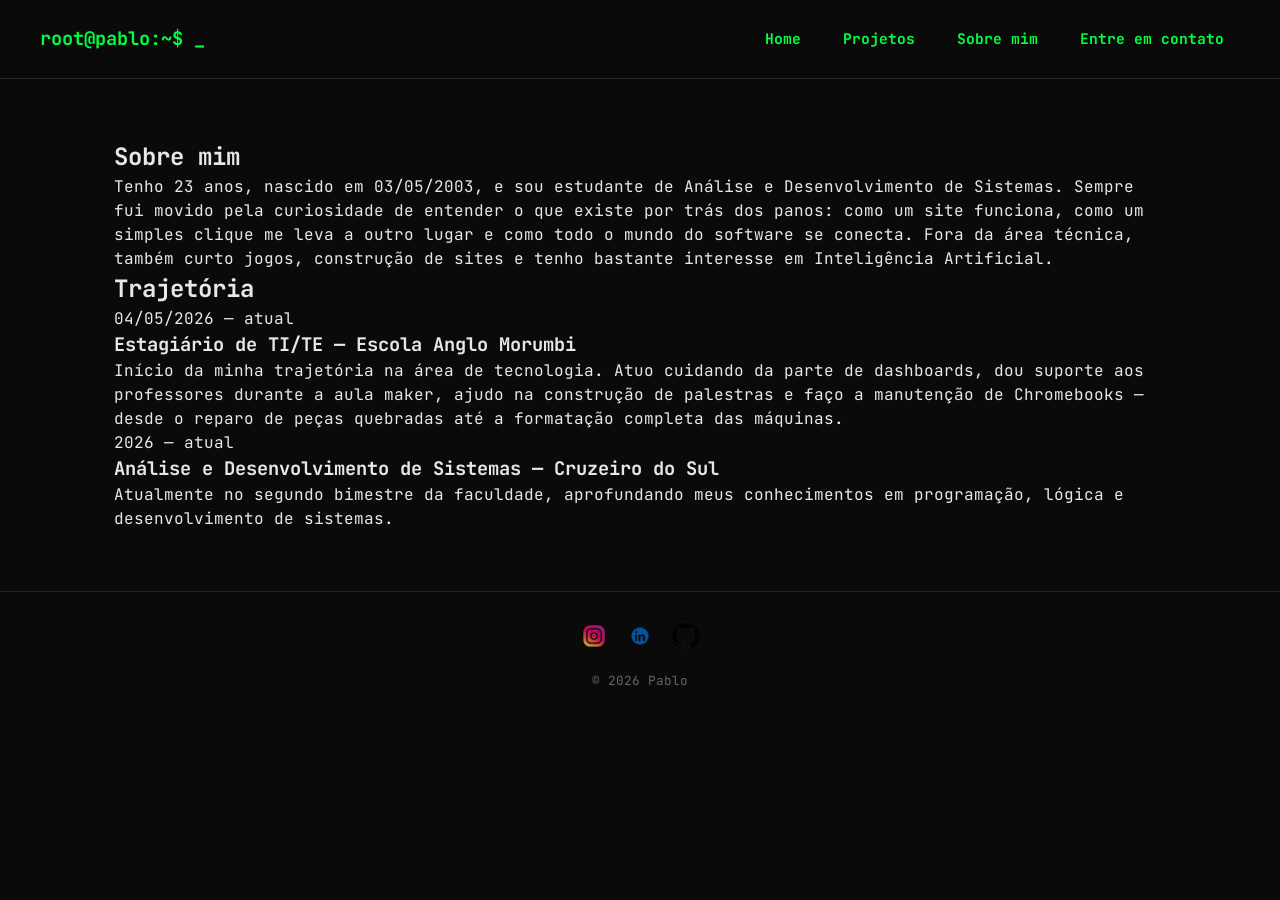
==== sobremin.html @ 2b69fd49 "80%" ====
<!DOCTYPE html>
<html lang="pt-br">
<head>
    <meta charset="UTF-8">
    <meta name="viewport" content="width=device-width, initial-scale=1.0">
    <title>Sobre mim // Pablo</title>
    <link rel="stylesheet" href="css/style.css">
    <link rel="preconnect" href="https://fonts.googleapis.com">
    <link rel="preconnect" href="https://fonts.gstatic.com" crossorigin>
    <link href="https://fonts.googleapis.com/css2?family=JetBrains+Mono:wght@400;500;700&display=swap" rel="stylesheet">
    <link rel="stylesheet" href="css/sobre.css">
    <script src="script.js"></script>
</head>
<body>

    <header id="cabecalho">
        <div class="logo">
            <span class="prompt">root@pablo</span><span class="colon">:</span><span class="path">~$</span>
            <span class="cursor">_</span>
        </div>

        <nav id="menu">
            <ul>
                <li><a href="index.html">Home</a></li>
                <li><a href="projetos.html">Projetos</a></li>
                <li><a href="sobre.html">Sobre mim</a></li>
                <li><a href="contato.html">Entre em contato</a></li>
            </ul>
        </nav>
    </header>

    <main>

        <section id="sobre" class="sobre-intro">
            <h1 class="sobre-title">Sobre mim</h1>
            <p class="sobre-texto">
                Tenho 23 anos, nascido em 03/05/2003, e sou estudante de Análise e Desenvolvimento
                de Sistemas. Sempre fui movido pela curiosidade de entender o que existe por trás
                dos panos: como um site funciona, como um simples clique me leva a outro lugar e
                como todo o mundo do software se conecta. Fora da área técnica, também curto jogos,
                construção de sites e tenho bastante interesse em Inteligência Artificial.
            </p>
        </section>

        <section id="timeline" class="timeline-section">
            <h2>Trajetória</h2>

            <div class="timeline">

                <div class="timeline-item">
                    <span class="timeline-tag">04/05/2026 — atual</span>
                    <h3>Estagiário de TI/TE — Escola Anglo Morumbi</h3>
                    <p>
                        Início da minha trajetória na área de tecnologia. Atuo cuidando da parte de
                        dashboards, dou suporte aos professores durante a aula maker, ajudo na
                        construção de palestras e faço a manutenção de Chromebooks — desde o reparo
                        de peças quebradas até a formatação completa das máquinas.
                    </p>
                </div>

                <div class="timeline-item">
                    <span class="timeline-tag">2026 — atual</span>
                    <h3>Análise e Desenvolvimento de Sistemas — Cruzeiro do Sul</h3>
                    <p>
                        Atualmente no segundo bimestre da faculdade, aprofundando meus conhecimentos
                        em programação, lógica e desenvolvimento de sistemas.
                    </p>
                </div>

            </div>
        </section>

    </main>

    <footer id="rodape">
        <div class="social-links">
            <a href="https://www.instagram.com/pabloo.zo/" target="_blank" rel="noopener" class="social-icon">
                <img src="imagens_/logo-insta.jpg" alt="Instagram">
            </a>
            <a href="https://www.linkedin.com/in/pablo-dias-de-oliveira-541311244" target="_blank" rel="noopener" class="social-icon">
                <img src="imagens_/logo-linkdin.png" alt="LinkedIn">
            </a>
            <a href="https://github.com/PabloD2363" target="_blank" rel="noopener" class="social-icon">
                <img src="imagens_/logo-github.png" alt="GitHub">
            </a>
        </div>
        <p>© 2026 Pablo</p>
    </footer>

</body>
</html>
---- css/style.css ----
@charset "UTF-8";

/* ===== RESET E BASE ===== */
* {
    margin: 0;
    padding: 0;
    box-sizing: border-box;
}

body {
    background-color: #0a0a0a;
    color: #e8e8e8;
    font-family: "JetBrains Mono", "Share Tech Mono", monospace;
    line-height: 1.5;
}

a {
    text-decoration: none;
}

/* ===== CABEÇALHO ===== */
header#cabecalho {
    display: flex;
    justify-content: space-between;
    align-items: center;
    padding: 18px 40px;
    background-color: #0a0a0a;
    border-bottom: 1px solid #1f2b22;
}

header#cabecalho .logo {
    font-weight: 700;
    font-size: 14pt;
    color: #00ff41;
}

header#cabecalho .cursor {
    animation: blink 1s step-end infinite;
}

@keyframes blink {
    0%, 50% { opacity: 1; }
    51%, 100% { opacity: 0; }
}

/* ===== MENU ===== */
nav#menu ul {
    list-style: none;
    display: flex;
    gap: 10px;
}

nav#menu li {
    transition: background-color 0.3s ease;
    border-radius: 3px;
}

nav#menu li:hover {
    background-color: rgba(0, 255, 65, 0.08);
}

nav#menu li a {
    display: block;
    padding: 10px 16px;
    color: #00ff41;
    font-weight: 700;
    font-size: 11pt;
    transition: color 0.3s ease, text-shadow 0.3s ease;
}

nav#menu li a:hover {
    color: #66ff8f;
    text-shadow: 0 0 8px rgba(0, 255, 65, 0.6);
}

/* ===== MAIN ===== */
main {
    max-width: 1100px;
    margin: 0 auto;
    padding: 60px 24px;
}

/* ===== HOME ===== */
.hero-section {
    display: flex;
    align-items: center;
    gap: 50px;
    flex-wrap: wrap;
    padding: 60px 0;
}

.hero-avatar {
    flex-shrink: 0;
}

.avatar-img {
    width: 320px;
    max-width: 100%;
    height: auto;
    image-rendering: pixelated;
    image-rendering: crisp-edges;
}

.welcome-title {
    color: #00ff41;
    font-size: 34pt;
    margin-bottom: 10px;
}

.welcome-subtitle {
    color: #e8e8e8;
    font-size: 14pt;
    opacity: 0.85;
}

/* ===== SKILLS ===== */
.skills-section {
    padding: 60px 0;
    border-top: 1px solid #1f2b22;
    text-align: center; /* Centraliza o título "Skills" */
}

.skills-section h2 {
    color: #00ff41;
    font-size: 20pt;
    margin-bottom: 30px;
}

.skills-grid {
    display: flex;
    flex-wrap: wrap;
    gap: 30px;
    justify-content: center; /* Centraliza todos os ícones no meio da página */
}

.skill-item {
    display: flex;
    flex-direction: column;
    align-items: center;
    gap: 10px;
}

.skill-item img {
    width: 64px;
    height: 64px;
    object-fit: contain;
    background-color: transparent;
}

.skill-item span {
    color: #e8e8e8;
    font-size: 10pt;
}

/* ===== CURRÍCULO ===== */
.cv-section {
    padding: 40px 0;
    border-top: 1px solid #1f2b22;
    text-align: center;
}

.btn-cv {
    display: inline-flex;
    align-items: center;
    gap: 10px;
    padding: 14px 28px;
    background-color: #00ff41;
    color: #0a0a0a;
    font-weight: 700;
    font-size: 11pt;
    border-radius: 4px;
    transition: all 0.25s ease;
}

.btn-cv:hover {
    background-color: #33ff66;
    box-shadow: 0 0 20px rgba(0, 255, 65, 0.5);
}

.btn-cv img {
    width: 20px;
    height: 20px;
}

/* ===== RODAPÉ ===== */
footer#rodape {
    text-align: center;
    padding: 30px;
    border-top: 1px solid #1f2b22;
}

.social-links {
    display: flex;
    justify-content: center;
    gap: 18px;
    margin-bottom: 14px;
}

.social-icon img {
    width: 28px;
    height: 28px;
    object-fit: contain;
    background-color: transparent;
    opacity: 0.8;
    transition: opacity 0.25s ease, transform 0.25s ease;
}

.social-icon:hover img {
    opacity: 1;
    transform: translateY(-3px);
}

footer#rodape p {
    color: #666;
    font-size: 9.5pt;
}

/* ===== RESPONSIVO ===== */
@media (max-width: 768px) {
    header#cabecalho {
        flex-direction: column;
        gap: 12px;
        padding: 14px 20px;
    }

    .hero-section {
        flex-direction: column;
        text-align: center;
        padding: 30px 0;
    }

    .welcome-title {
        font-size: 26pt;
    }

    .skills-grid {
        justify-content: center;
    }
}
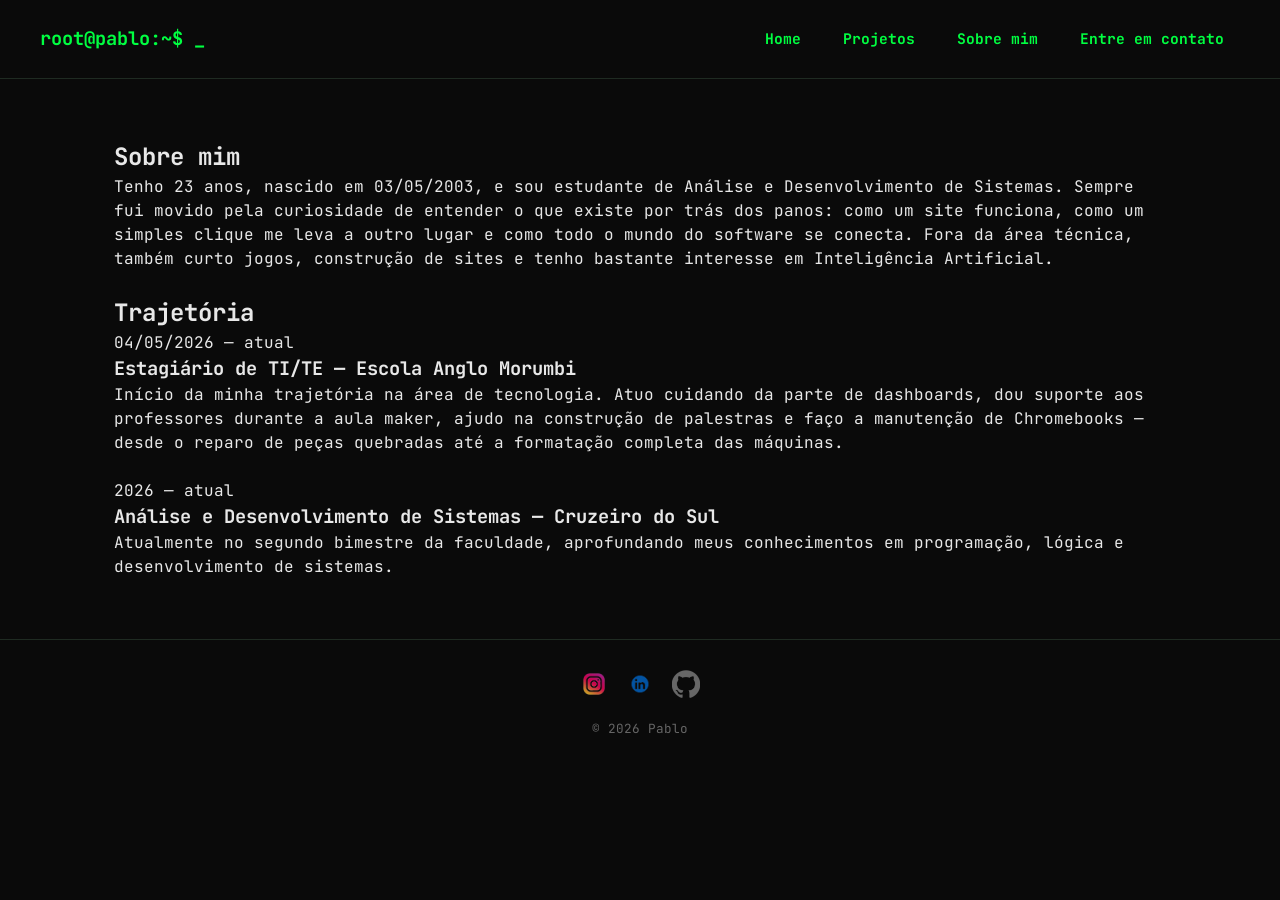
==== commit 778cf4cd: "84%" ====
--- a/sobremin.html
+++ b/sobremin.html
@@ -23,7 +23,7 @@
             <ul>
                 <li><a href="index.html">Home</a></li>
                 <li><a href="projetos.html">Projetos</a></li>
-                <li><a href="sobre.html">Sobre mim</a></li>
+                <li><a href="sobremin.html">Sobre mim</a></li>
                 <li><a href="contato.html">Entre em contato</a></li>
             </ul>
         </nav>
@@ -38,10 +38,10 @@
                 de Sistemas. Sempre fui movido pela curiosidade de entender o que existe por trás
                 dos panos: como um site funciona, como um simples clique me leva a outro lugar e
                 como todo o mundo do software se conecta. Fora da área técnica, também curto jogos,
-                construção de sites e tenho bastante interesse em Inteligência Artificial.
+                construção de sites e tenho bastante interesse em Inteligência Artificial.           
             </p>
         </section>
-
+</br>
         <section id="timeline" class="timeline-section">
             <h2>Trajetória</h2>
 
@@ -57,7 +57,7 @@
                         de peças quebradas até a formatação completa das máquinas.
                     </p>
                 </div>
-
+            </br>
                 <div class="timeline-item">
                     <span class="timeline-tag">2026 — atual</span>
                     <h3>Análise e Desenvolvimento de Sistemas — Cruzeiro do Sul</h3>
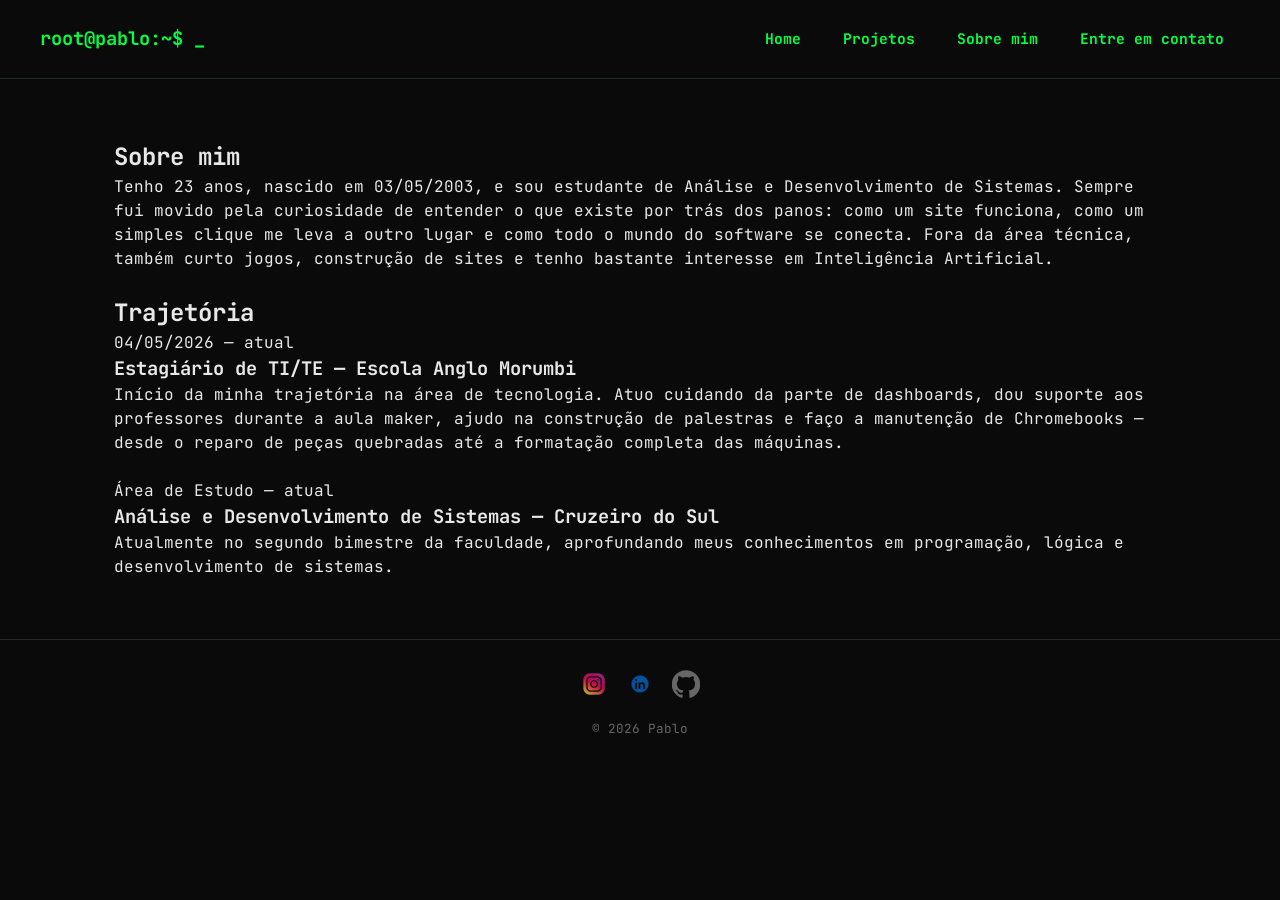
==== commit 33ac36c1: "85%" ====
--- a/sobremin.html
+++ b/sobremin.html
@@ -59,7 +59,7 @@
                 </div>
             </br>
                 <div class="timeline-item">
-                    <span class="timeline-tag">2026 — atual</span>
+                    <span class="timeline-tag"> Área de Estudo — atual</span>
                     <h3>Análise e Desenvolvimento de Sistemas — Cruzeiro do Sul</h3>
                     <p>
                         Atualmente no segundo bimestre da faculdade, aprofundando meus conhecimentos
